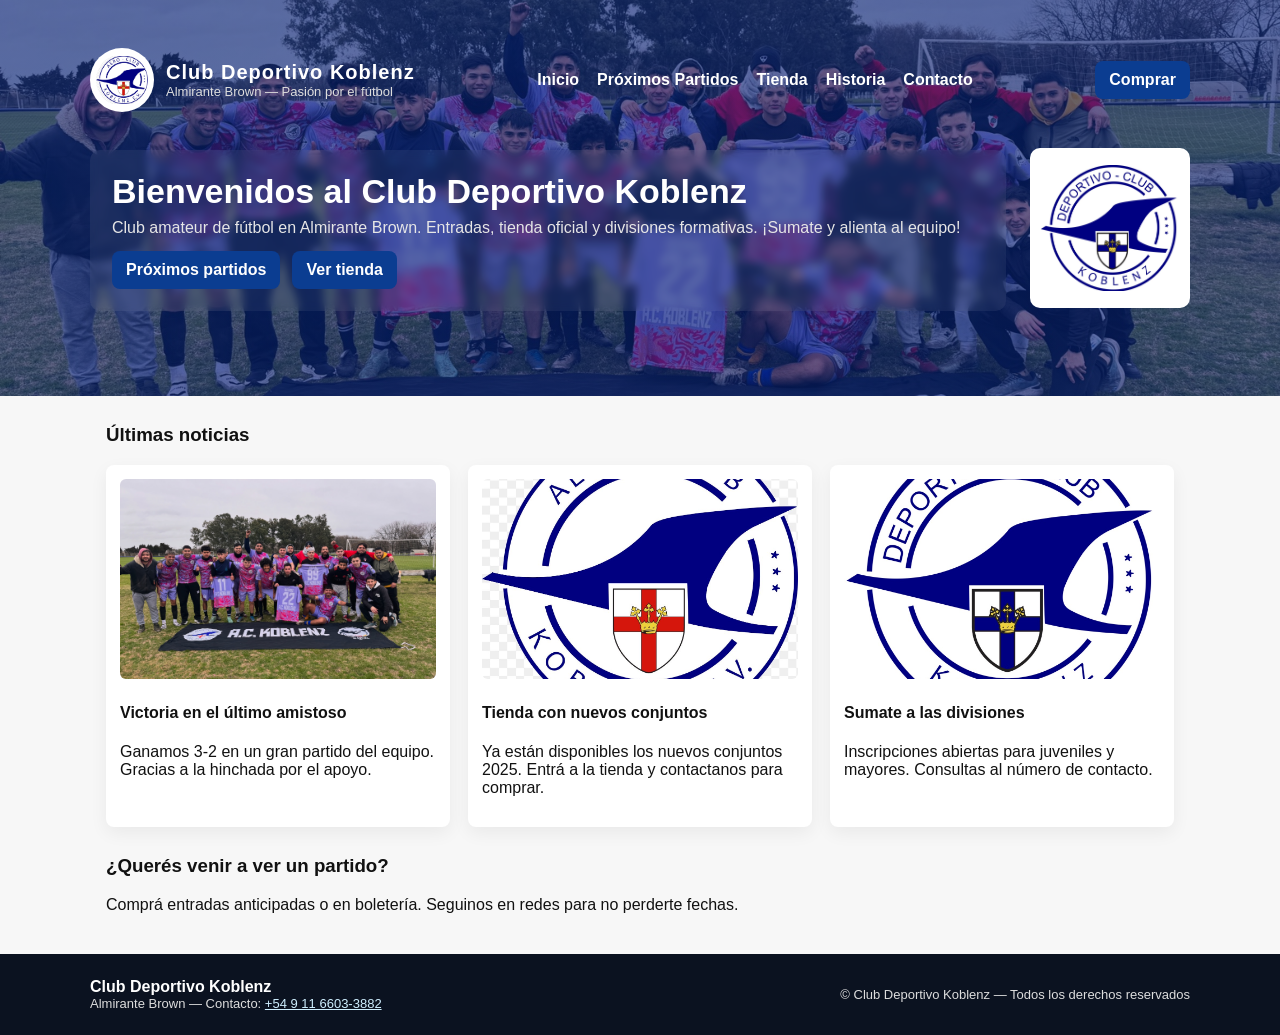
==== koblenz_site/index.html @ 146439bd "Add files via upload" ====
<!doctype html>
<html lang="es">
<head>
  <meta charset="utf-8" />
  <meta name="viewport" content="width=device-width,initial-scale=1" />
  <title>Club Deportivo Koblenz</title>
  <link rel="stylesheet" href="style.css" />
</head>
<body>

<header class="header">
  <div class="nav">
    <div class="brand">
      <img src="img/351138E9-63F3-40CC-90BC-51110C1A4973.jpeg" alt="logo">
      <div>
        <h1>Club Deportivo Koblenz</h1>
        <div class="small">Almirante Brown — Pasión por el fútbol</div>
      </div>
    </div>
    <nav class="menu">
      <a href="index.html">Inicio</a>
      <a href="partidos.html">Próximos Partidos</a>
      <a href="tienda.html">Tienda</a>
      <a href="historia.html">Historia</a>
      <a href="contacto.html">Contacto</a>
    </nav>
    <a class="cta" href="tienda.html">Comprar</a>
  </div>

  <div class="hero">
    <div class="intro">
      <h2>Bienvenidos al Club Deportivo Koblenz</h2>
      <p>Club amateur de fútbol en Almirante Brown. Entradas, tienda oficial y divisiones formativas. ¡Sumate y alienta al equipo!</p>
      <div class="buttons">
        <a class="cta" href="partidos.html">Próximos partidos</a>
        <a class="cta" href="tienda.html">Ver tienda</a>
      </div>
    </div>
    <div>
      <img src="img/50929423-9676-40FB-B992-283BA359CF6C.jpeg" alt="escudo" style="width:160px;height:160px;object-fit:contain;background:white;padding:10px;border-radius:10px">
    </div>
  </div>
</header>

<main class="container">
  <section>
    <h3>Últimas noticias</h3>
    <div class="grid">
      <div class="card">
        <img src="img/5E198C4E-E7FC-459A-9060-EC59B89D6E6D.jpeg" alt="equipo">
        <h4>Victoria en el último amistoso</h4>
        <p>Ganamos 3-2 en un gran partido del equipo. Gracias a la hinchada por el apoyo.</p>
      </div>
      <div class="card">
        <img src="img/351138E9-63F3-40CC-90BC-51110C1A4973.jpeg" alt="logo2">
        <h4>Tienda con nuevos conjuntos</h4>
        <p>Ya están disponibles los nuevos conjuntos 2025. Entrá a la tienda y contactanos para comprar.</p>
      </div>
      <div class="card">
        <img src="img/50929423-9676-40FB-B992-283BA359CF6C.jpeg" alt="escudo">
        <h4>Sumate a las divisiones</h4>
        <p>Inscripciones abiertas para juveniles y mayores. Consultas al número de contacto.</p>
      </div>
    </div>
  </section>

  <section style="margin-top:28px">
    <h3>¿Querés venir a ver un partido?</h3>
    <p>Comprá entradas anticipadas o en boletería. Seguinos en redes para no perderte fechas.</p>
  </section>
</main>


<footer class="footer">
  <div class="fwrap">
    <div>
      <strong>Club Deportivo Koblenz</strong>
      <div class="small">Almirante Brown — Contacto: <a href="tel:+5491166033882" style="color:#cfefff">+54 9 11 6603-3882</a></div>
    </div>
    <div class="small">© Club Deportivo Koblenz — Todos los derechos reservados</div>
  </div>
</footer>

</body>
</html>
---- koblenz_site/style.css ----
/* style.css - Club Deportivo Koblenz */
:root{
  --blue:#06247a; /* azul oscuro */
  --gray:#666;
  --accent:#0b3d91;
  --bg:#f7f7f7;
  --white:#fff;
  --maxw:1100px;
  --phone: 720px;
}

*{box-sizing:border-box}
body{
  margin:0;
  font-family:Inter, "Helvetica Neue", Arial, sans-serif;
  color:#111;
  background:var(--bg);
  -webkit-font-smoothing:antialiased;
}

.header{
  background:linear-gradient(rgba(6,36,122,0.6), rgba(6,36,122,0.6)), url('img/5E198C4E-E7FC-459A-9060-EC59B89D6E6D.jpeg') center/cover no-repeat;
  color:var(--white);
  padding:48px 16px;
}
.nav{
  display:flex;
  align-items:center;
  justify-content:space-between;
  max-width:var(--maxw);
  margin:0 auto;
}
.brand{
  display:flex;
  align-items:center;
  gap:12px;
}
.brand img{width:64px;height:64px;object-fit:contain;border-radius:50%;background:var(--white);padding:6px}
.brand h1{margin:0;font-size:20px;letter-spacing:1px}
.menu{display:flex;gap:18px}
.menu a{color:var(--white);text-decoration:none;font-weight:600}
.cta{
  background:var(--accent);
  padding:10px 14px;
  border-radius:8px;
  color:white;
  text-decoration:none;
  font-weight:700;
}

/* hero */
.hero{
  max-width:var(--maxw);
  margin:36px auto;
  display:flex;
  gap:24px;
  align-items:center;
}
.hero .intro{
  flex:1;
  background: rgba(255,255,255,0.06);
  padding:22px;
  border-radius:10px;
  backdrop-filter:blur(4px);
}
.hero h2{margin:0 0 8px;font-size:34px}
.hero p{margin:0 0 14px;color:#e6e6e6}
.hero .buttons{display:flex;gap:12px}

/* container */
.container{
  max-width:var(--maxw);
  margin:28px auto;
  padding:0 16px;
}

/* cards */
.grid{display:grid;grid-template-columns:repeat(3,1fr);gap:18px}
.card{
  background:white;padding:14px;border-radius:8px;box-shadow:0 6px 18px rgba(10,10,10,0.06);
}
.card img{width:100%;height:200px;object-fit:cover;border-radius:6px}

/* table */
.table{width:100%;border-collapse:collapse}
.table th, .table td{padding:10px;border-bottom:1px solid #eee;text-align:left}

/* tienda */
.product{display:flex;gap:14px;align-items:center}
.product img{width:160px;height:160px;object-fit:cover;border-radius:6px}
.selects{display:flex;flex-direction:column;gap:8px;margin-left:auto}
.whatsapp{
  display:inline-block;
  background:#25D366;color:white;padding:10px 12px;border-radius:8px;text-decoration:none;font-weight:700;
}

/* footer */
.footer{background:#0b1220;color:white;padding:24px;margin-top:40px}
.footer .fwrap{max-width:var(--maxw);margin:0 auto;display:flex;justify-content:space-between;gap:12px;align-items:center}
.small{font-size:13px;color:#ddd}

/* responsive */
@media (max-width: 900px){
  .grid{grid-template-columns:repeat(2,1fr)}
  .hero{flex-direction:column;text-align:center}
  .menu{display:none}
}
@media (max-width: 520px){
  .grid{grid-template-columns:1fr}
  .product{flex-direction:column}
  .brand img{width:48px;height:48px}
  .hero h2{font-size:26px}
}
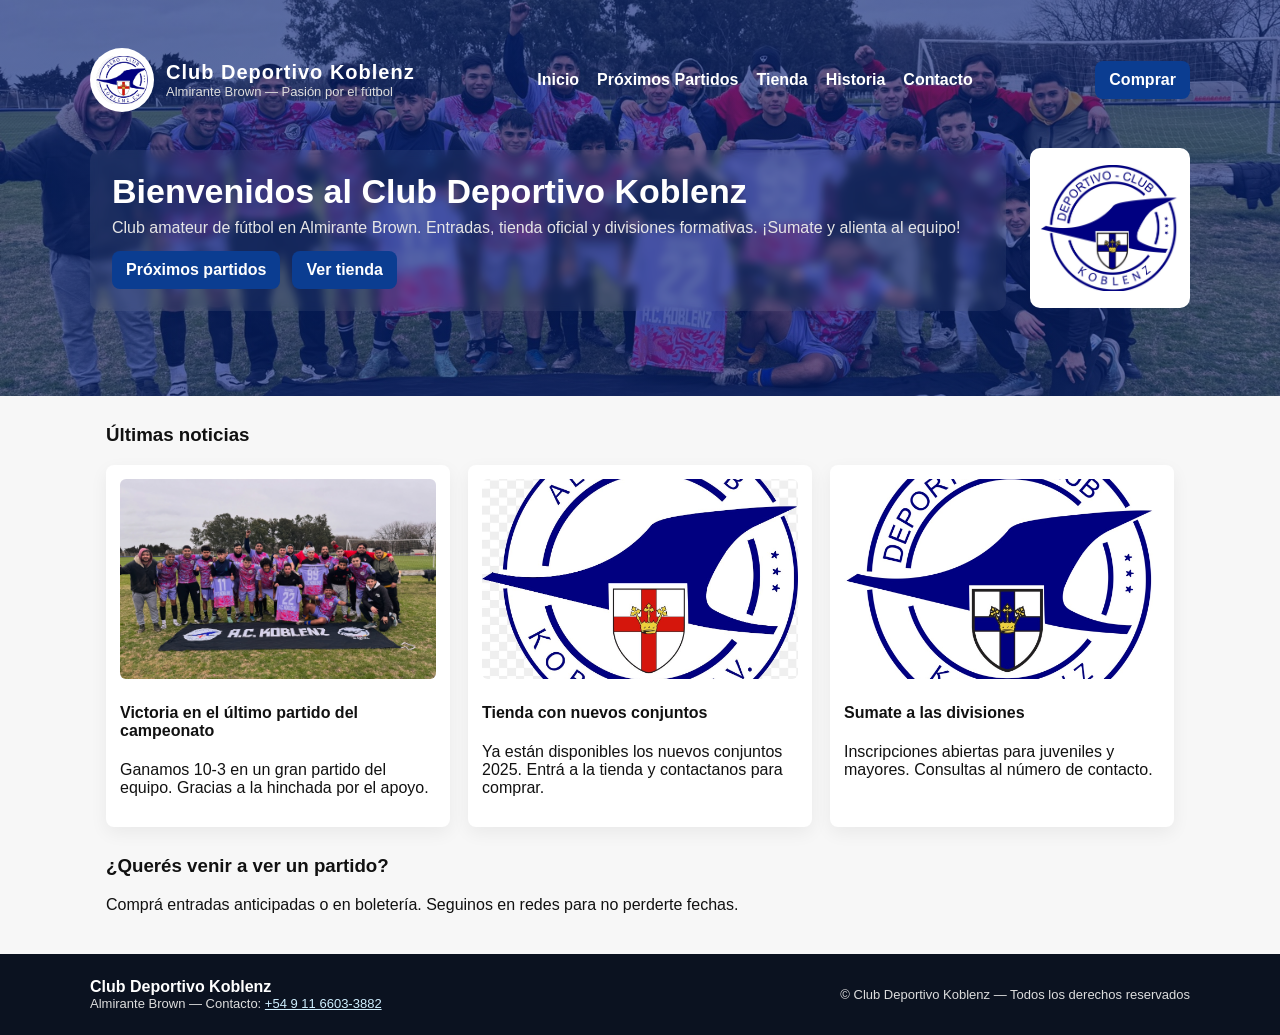
==== commit 601f2682: "Update index.html" ====
--- a/koblenz_site/index.html
+++ b/koblenz_site/index.html
@@ -48,8 +48,8 @@
     <div class="grid">
       <div class="card">
         <img src="img/5E198C4E-E7FC-459A-9060-EC59B89D6E6D.jpeg" alt="equipo">
-        <h4>Victoria en el último amistoso</h4>
-        <p>Ganamos 3-2 en un gran partido del equipo. Gracias a la hinchada por el apoyo.</p>
+        <h4>Victoria en el último partido del campeonato</h4>
+        <p>Ganamos 10-3 en un gran partido del equipo. Gracias a la hinchada por el apoyo.</p>
       </div>
       <div class="card">
         <img src="img/351138E9-63F3-40CC-90BC-51110C1A4973.jpeg" alt="logo2">
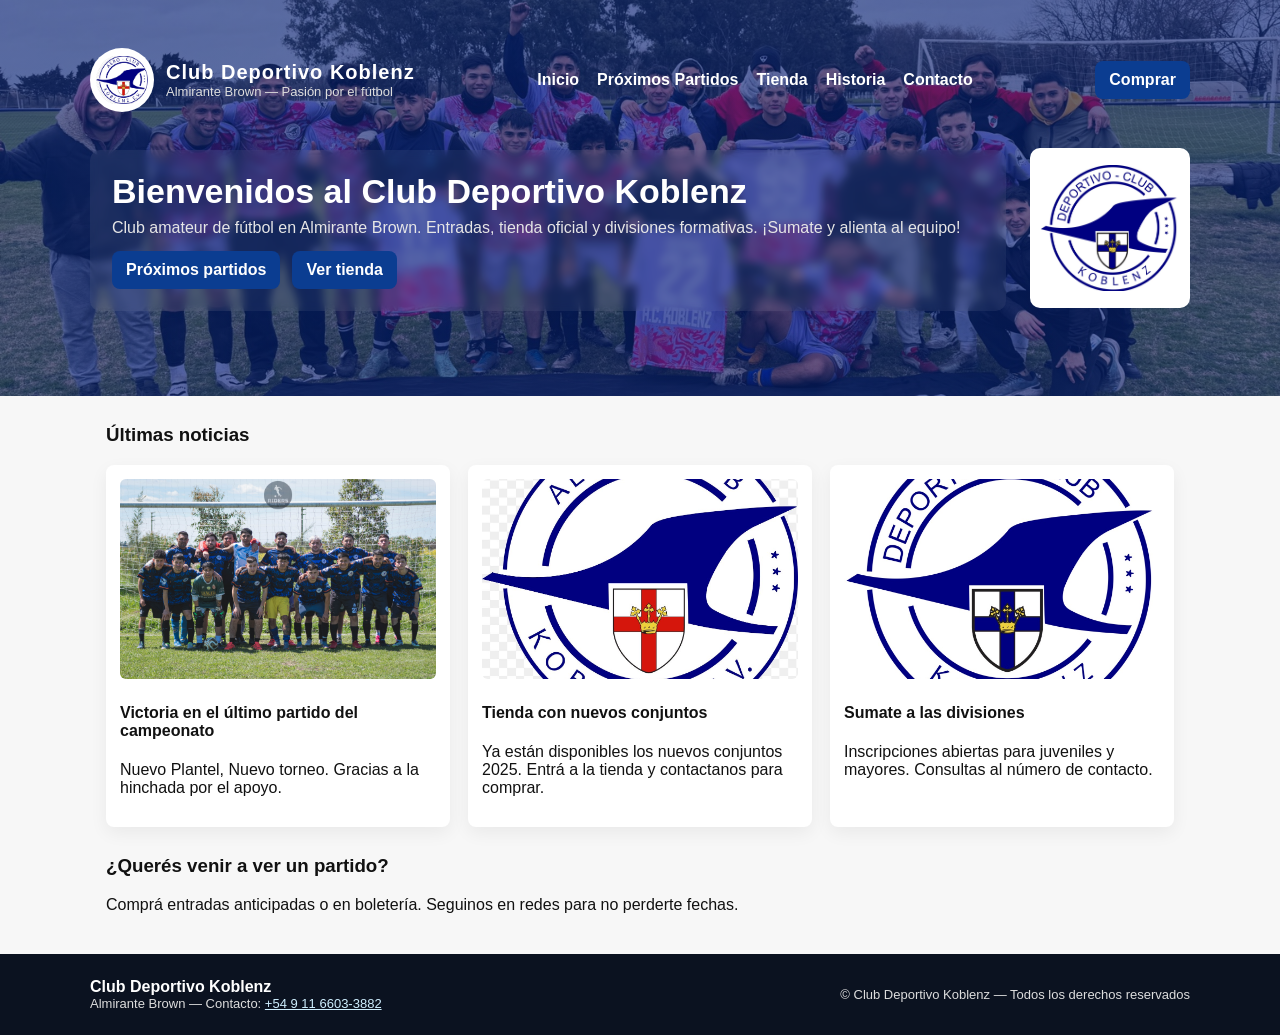
==== commit 665e1bea: "Update index.html" ====
--- a/koblenz_site/index.html
+++ b/koblenz_site/index.html
@@ -47,9 +47,9 @@
     <h3>Últimas noticias</h3>
     <div class="grid">
       <div class="card">
-        <img src="img/5E198C4E-E7FC-459A-9060-EC59B89D6E6D.jpeg" alt="equipo">
+        <img src="img/DSC_0952.jpeg" alt="equipo">
         <h4>Victoria en el último partido del campeonato</h4>
-        <p>Ganamos 10-3 en un gran partido del equipo. Gracias a la hinchada por el apoyo.</p>
+        <p>Nuevo Plantel, Nuevo torneo. Gracias a la hinchada por el apoyo.</p>
       </div>
       <div class="card">
         <img src="img/351138E9-63F3-40CC-90BC-51110C1A4973.jpeg" alt="logo2">
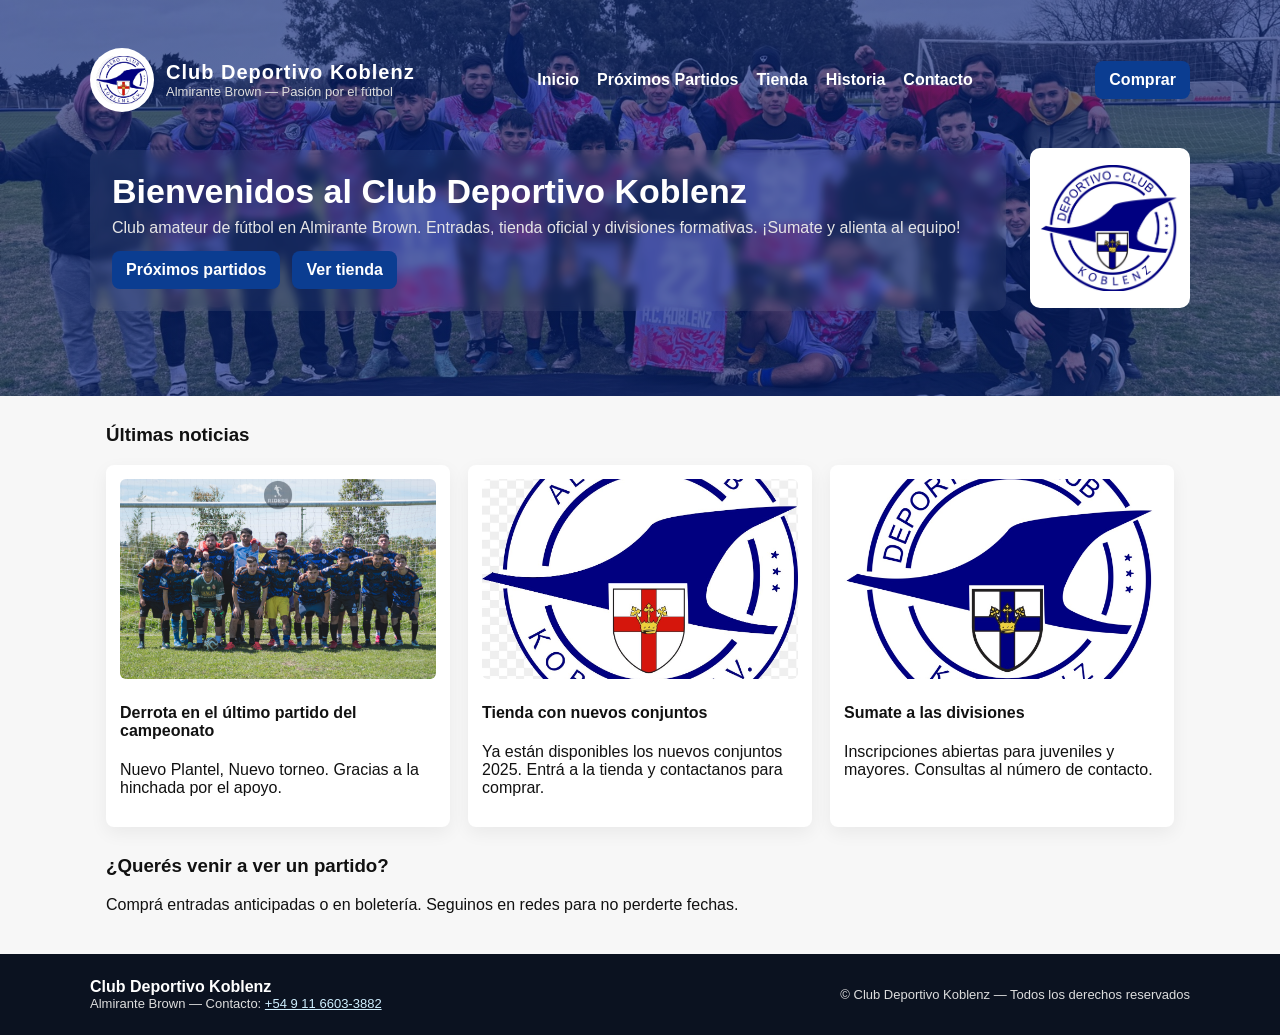
==== commit e675560e: "Update index.html" ====
--- a/koblenz_site/index.html
+++ b/koblenz_site/index.html
@@ -48,7 +48,7 @@
     <div class="grid">
       <div class="card">
         <img src="img/DSC_0952.jpeg" alt="equipo">
-        <h4>Victoria en el último partido del campeonato</h4>
+        <h4>Derrota en el último partido del campeonato</h4>
         <p>Nuevo Plantel, Nuevo torneo. Gracias a la hinchada por el apoyo.</p>
       </div>
       <div class="card">
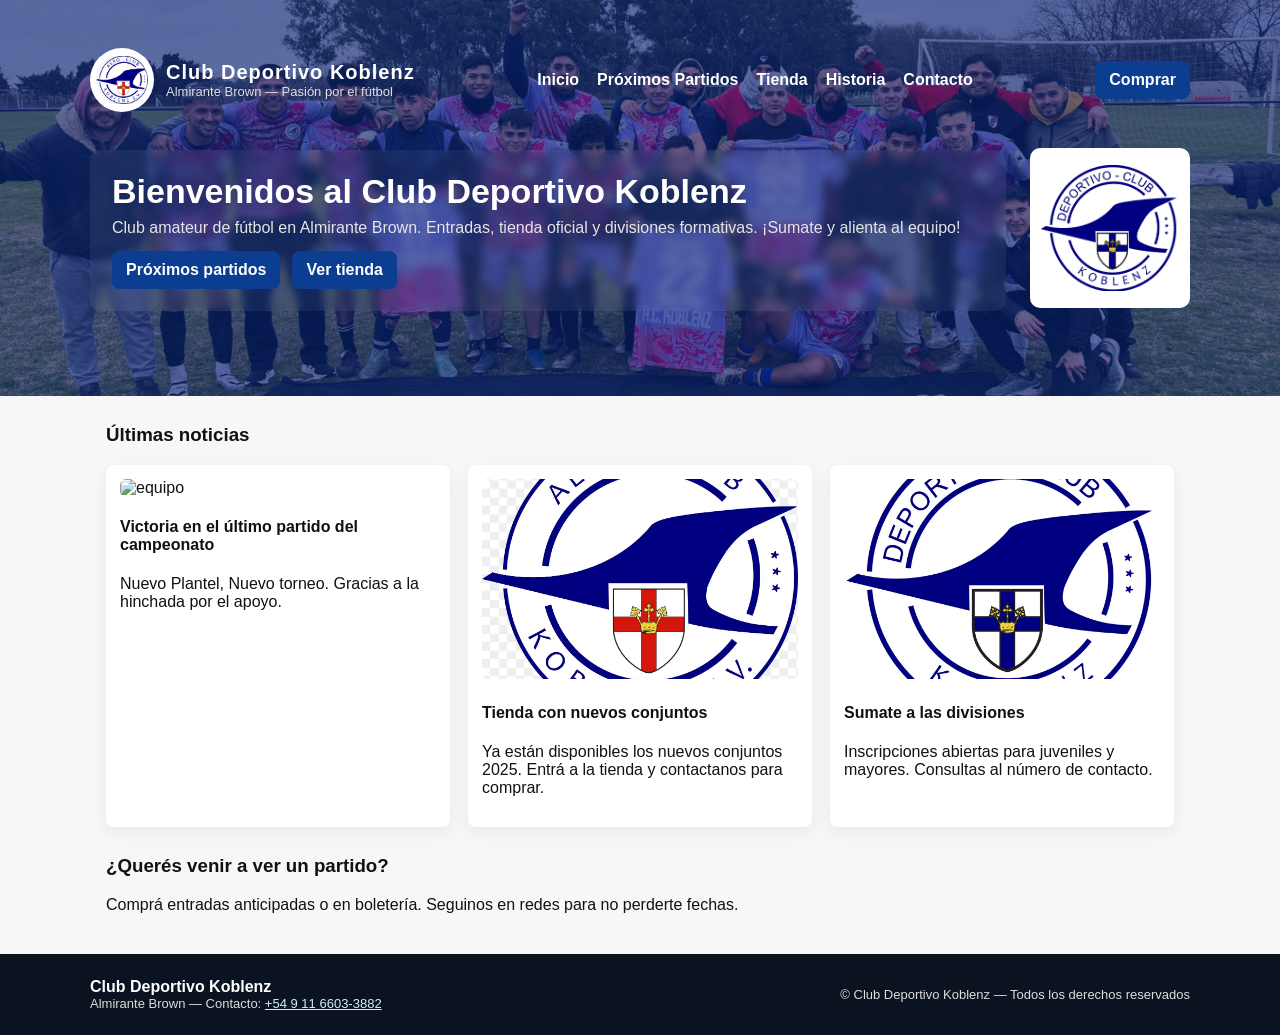
==== commit 039a501f: "Update index.html" ====
--- a/koblenz_site/index.html
+++ b/koblenz_site/index.html
@@ -47,8 +47,8 @@
     <h3>Últimas noticias</h3>
     <div class="grid">
       <div class="card">
-        <img src="img/DSC_0952.jpeg" alt="equipo">
-        <h4>Derrota en el último partido del campeonato</h4>
+        <img src="img/5E198C4E-E7FC-459A-9060-EC59B89D6E6D" alt="equipo">
+        <h4>Victoria en el último partido del campeonato</h4>
         <p>Nuevo Plantel, Nuevo torneo. Gracias a la hinchada por el apoyo.</p>
       </div>
       <div class="card">
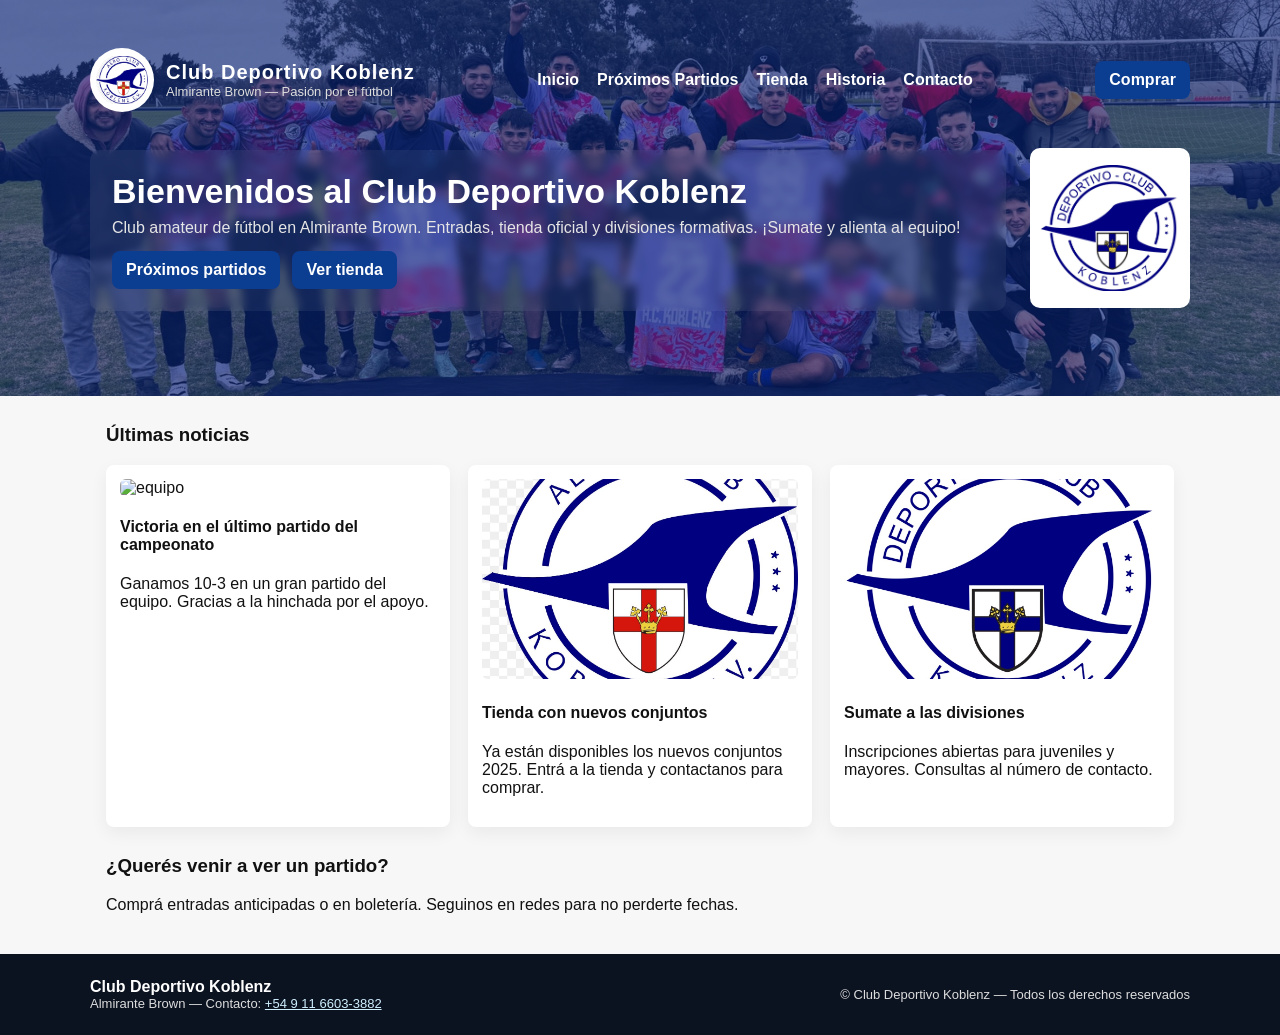
==== commit e18739fc: "Update index.html" ====
--- a/koblenz_site/index.html
+++ b/koblenz_site/index.html
@@ -49,7 +49,7 @@
       <div class="card">
         <img src="img/5E198C4E-E7FC-459A-9060-EC59B89D6E6D" alt="equipo">
         <h4>Victoria en el último partido del campeonato</h4>
-        <p>Nuevo Plantel, Nuevo torneo. Gracias a la hinchada por el apoyo.</p>
+        <p>Ganamos 10-3 en un gran partido del equipo. Gracias a la hinchada por el apoyo.</p>
       </div>
       <div class="card">
         <img src="img/351138E9-63F3-40CC-90BC-51110C1A4973.jpeg" alt="logo2">
